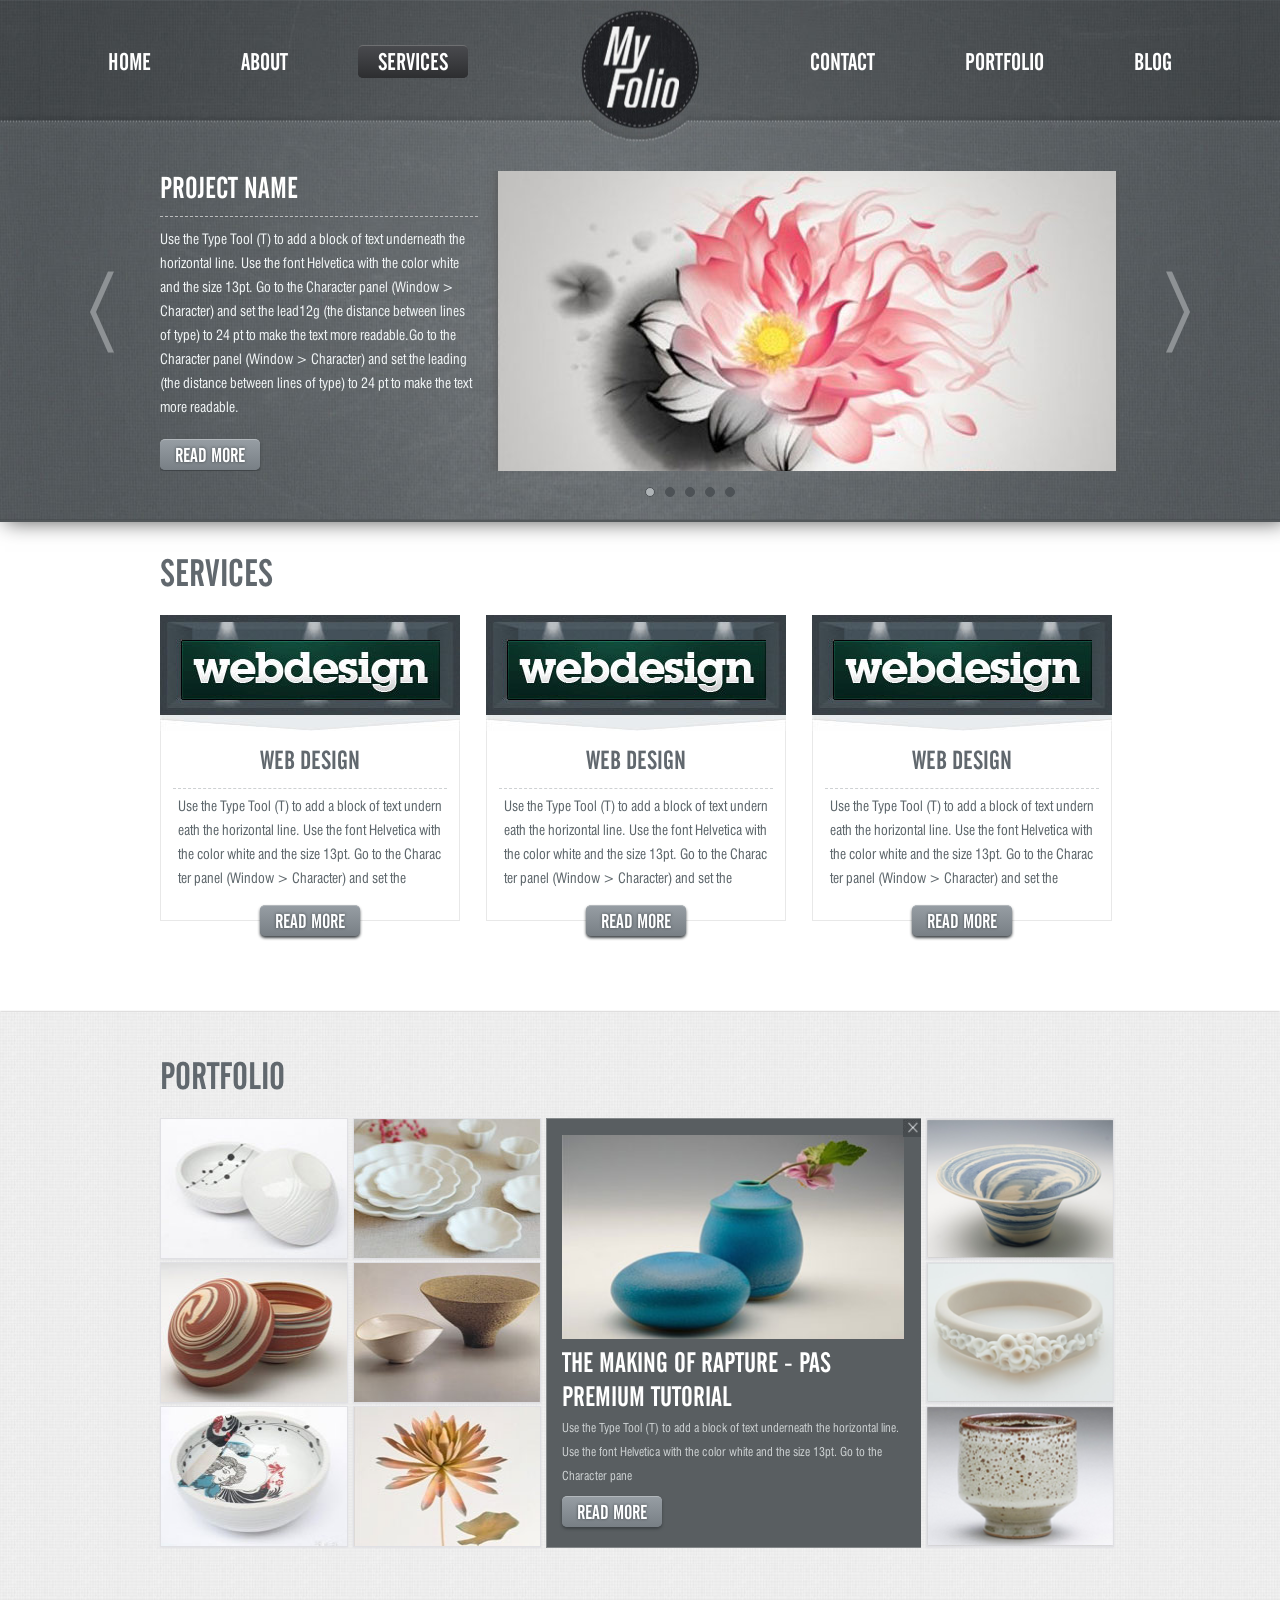
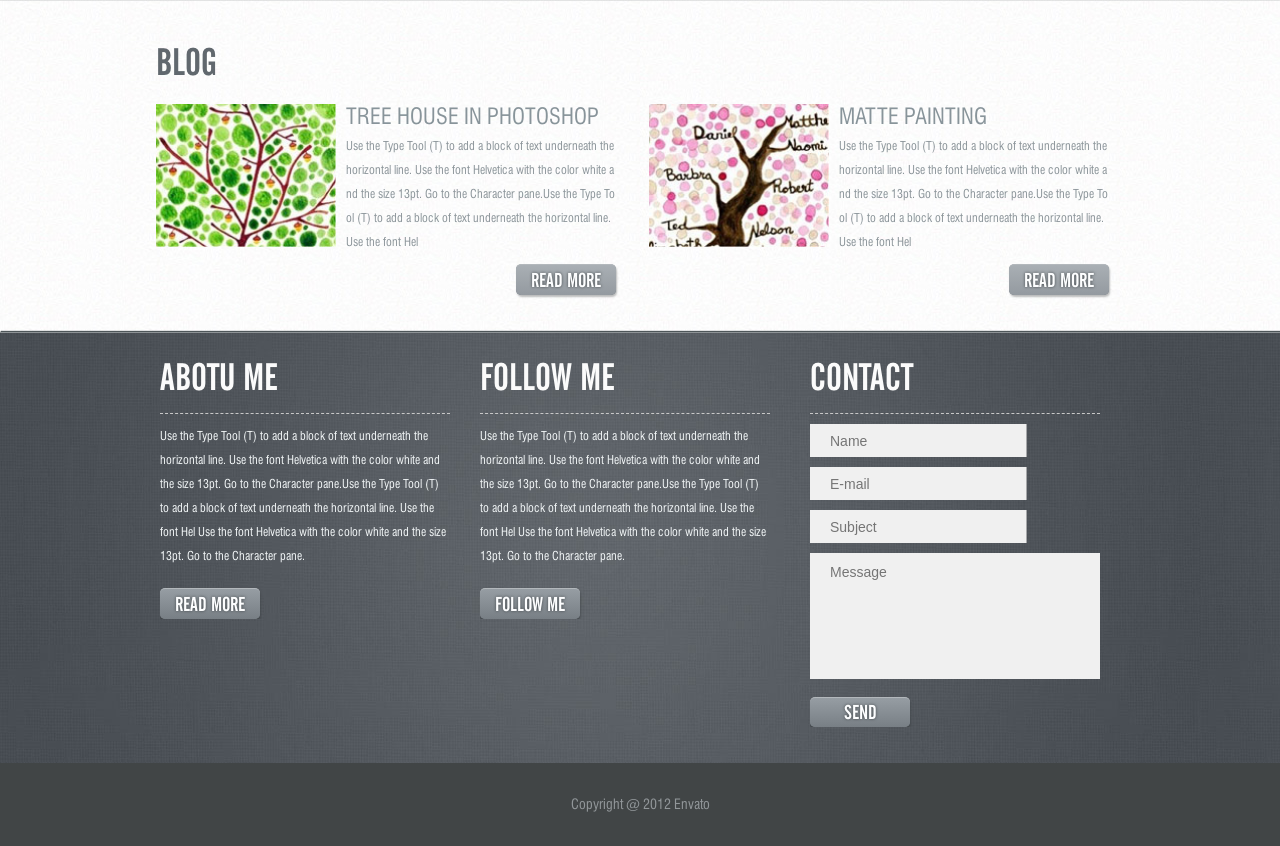
==== GrayTone/index.html @ 2d3a14a9 "新增 “灰调页面”" ====
<!DOCTYPE html>
<html>
	<head>
		<meta charset="utf-8" />
		<title>灰色基调</title>
		<link rel="stylesheet" href="css/style.css" />
		
	</head>
	<body>
			<div class="top">
			<div class="nav">
				<ul class="clearfix">
					<li><a href="#" >HOME</a></li>
					<li><a href="#" >ABOUT</a></li>
					<li><a href="#" class="active">SERVICES</a></li>
					<li class="fl_right  end"><a href="#">BLOG</a></li>
					<li class="fl_right"><a href="#">PORTFOLIO</a></li>
					<li class="fl_right"><a href="#">CONTACT</a></li>
				</ul>
			</div>
			
			<!-- PROJECT begin -->
			<div class="banner" id="banner">
				<ul class="arrows">
					<li id="prev"></li>
					<li id="next"></li>
				</ul>
				<div  class="project" >
				<ul class="clearfix" id="carousel" style="margin-left: -976px;">
					<!-- 图5 -->
					<li>
						<div class="pro_cont">
							<h2>PROJECT NAME</h2>
							<p>Use the Type Tool (T) to add a block of text underneath the 
								horizontal line. Use the font Helvetica with the color white and 
								the size 13pt. Go to the Character panel (Window > Character) 
								and set the lead12g (the distance between lines of type) to 24 pt 
								to make the text more readable.Go to the Character panel 
								(Window > Character) and set the leading (the distance 
								between lines of type) to 24 pt to make the text more readable.
							</p>
							<a href="#" class="more">READ MORE</a>
						</div>
						<div class="fl_left">
							<img title="PROJECT NAME" alt="PROJECT NAME" src="img/banner_img_05.jpg">
						</div>
					</li>
					<!-- 图1 -->
					<li>
						<div class="pro_cont">
							<h2>PROJECT NAME</h2>
							<p>Use the Type Tool (T) to add a block of text underneath the 
								horizontal line. Use the font Helvetica with the color white and 
								the size 13pt. Go to the Character panel (Window > Character) 
								and set the lead12g (the distance between lines of type) to 24 pt 
								to make the text more readable.Go to the Character panel 
								(Window > Character) and set the leading (the distance 
								between lines of type) to 24 pt to make the text more readable.
							</p>
							<a href="#" class="more">READ MORE</a>
						</div>
						<div class="fl_left">
							<img title="PROJECT NAME" alt="PROJECT NAME" src="img/banner_img_01.jpg">
						</div>
					</li>
					<!-- 图2 -->
					<li>
						<div class="pro_cont">
							<h2>PROJECT NAME</h2>
							<p>Use the Type Tool (T) to add a block of text underneath the 
								horizontal line. Use the font Helvetica with the color white and 
								the size 13pt. Go to the Character panel (Window > Character) 
								and set the lead12g (the distance between lines of type) to 24 pt 
								to make the text more readable.Go to the Character panel 
								(Window > Character) and set the leading (the distance 
								between lines of type) to 24 pt to make the text more readable.
							</p>
							<a href="#" class="more">READ MORE</a>
						</div>
						<div class="fl_left">
							<img title="PROJECT NAME" alt="PROJECT NAME" src="img/banner_img_02.jpg">
						</div>
					</li>
					<!-- 图3 -->
					<li>
						<div class="pro_cont">
							<h2>PROJECT NAME</h2>
							<p>Use the Type Tool (T) to add a block of text underneath the 
								horizontal line. Use the font Helvetica with the color white and 
								the size 13pt. Go to the Character panel (Window > Character) 
								and set the lead12g (the distance between lines of type) to 24 pt 
								to make the text more readable.Go to the Character panel 
								(Window > Character) and set the leading (the distance 
								between lines of type) to 24 pt to make the text more readable.
							</p>
							<a href="#" class="more">READ MORE</a>
						</div>
						<div class="fl_left">
							<img title="PROJECT NAME" alt="PROJECT NAME" src="img/banner_img_03.jpg">
						</div>
					</li>
					<!-- 图4 -->
					<li>
						<div class="pro_cont">
							<h2>PROJECT NAME</h2>
							<p>Use the Type Tool (T) to add a block of text underneath the 
								horizontal line. Use the font Helvetica with the color white and 
								the size 13pt. Go to the Character panel (Window > Character) 
								and set the lead12g (the distance between lines of type) to 24 pt 
								to make the text more readable.Go to the Character panel 
								(Window > Character) and set the leading (the distance 
								between lines of type) to 24 pt to make the text more readable.
							</p>
							<a href="#" class="more">READ MORE</a>
						</div>
						<div class="fl_left">
							<img title="PROJECT NAME" alt="PROJECT NAME" src="img/banner_img_04.jpg">
						</div>
					</li>
					<!-- 图5 -->
					<li>
						<div class="pro_cont">
							<h2>PROJECT NAME</h2>
							<p>Use the Type Tool (T) to add a block of text underneath the 
								horizontal line. Use the font Helvetica with the color white and 
								the size 13pt. Go to the Character panel (Window > Character) 
								and set the lead12g (the distance between lines of type) to 24 pt 
								to make the text more readable.Go to the Character panel 
								(Window > Character) and set the leading (the distance 
								between lines of type) to 24 pt to make the text more readable.
							</p>
							<a href="#" class="more">READ MORE</a>
						</div>
						<div class="fl_left">
							<img title="PROJECT NAME" alt="PROJECT NAME" src="img/banner_img_05.jpg">
						</div>
					</li>
					<!-- 图1 -->
					<li>
						<div class="pro_cont">
							<h2>PROJECT NAME</h2>
							<p>Use the Type Tool (T) to add a block of text underneath the 
								horizontal line. Use the font Helvetica with the color white and 
								the size 13pt. Go to the Character panel (Window > Character) 
								and set the lead12g (the distance between lines of type) to 24 pt 
								to make the text more readable.Go to the Character panel 
								(Window > Character) and set the leading (the distance 
								between lines of type) to 24 pt to make the text more readable.
							</p>
							<a href="#" class="more">READ MORE</a>
						</div>
						<div class="fl_left">
							<img title="PROJECT NAME" alt="PROJECT NAME" src="img/banner_img_01.jpg">
						</div>
					</li>
					
				</ul>
			</div>
				<ol class="round-list clearfix" id="roundList">
					<li index="1" class="round"></li>
					<li index="2"></li>
					<li index="3"></li>
					<li index="4"></li>
					<li index="5" class="end"></li>
				</ol>
			</div>
			<!-- PROJECT end -->
		</div>
		

		<!-- SERVICES beign -->
		<div class="services">
			<h2>SERVICES</h2>
			<ul class="clearfix">
				<li>
					<img alt="SERVICES" src="img/services.jpg">
					<div class="webdesign">
						<h3>WEB DESIGN</h3>
							<p>Use the Type Tool (T) to add a block of text 
								underneath the horizontal line. Use the font 
								Helvetica with the color white and the size 
								13pt. Go to the Character panel (Window > Character) 
								and set the
							</p>
						<a href="#" class="more btn_more">READ MORE</a>
					</div>
				</li>
				<li>
					<img alt="SERVICES" src="img/services.jpg">
					<div class="webdesign">
						<h3>WEB DESIGN</h3>
							<p>Use the Type Tool (T) to add a block of text 
								underneath the horizontal line. Use the font 
								Helvetica with the color white and the size 
								13pt. Go to the Character panel (Window > Character) 
								and set the 
							</p>
						<a href="#" class="more btn_more">READ MORE</a>
					</div>
				</li>
				<li class="end">
					<img  alt="SERVICES" src="img/services.jpg">
					<div class="webdesign">
						<h3>WEB DESIGN</h3>
							<p>Use the Type Tool (T) to add a block of text 
								underneath the horizontal line. Use the font 
								Helvetica with the color white and the size 
								13pt. Go to the Character panel (Window > Character) 
								and set the 
							</p>
						<a href="#" class="more btn_more">READ MORE</a>
					</div>
				</li>
			</ul>
		</div>
		<!-- SERVICES end -->
		
		<!-- PORTFOLIO begin -->
		<div class="phrtfolio">
			<div class="phrtfolio-list">
				<h2>PORTFOLIO</h2>
				<div class="clearfix">
					<ul>
						<li><img title="PORTFOLIO" alt="PORTFOLIO" src="img/Portfolio_02.jpg" /></li>
						<li><img title="PORTFOLIO" alt="PORTFOLIO" src="img/Portfolio_04.jpg" /></li>
						<li><img title="PORTFOLIO" alt="PORTFOLIO" src="img/Portfolio_06.jpg" /></li>
					</ul>
					<ul>
						<li><img title="PORTFOLIO" alt="PORTFOLIO" src="img/Portfolio_03.jpg" /></li>
						<li><img title="PORTFOLIO" alt="PORTFOLIO" src="img/Portfolio_05.jpg" /></li>
						<li><img title="PORTFOLIO" alt="PORTFOLIO" src="img/Portfolio_07.jpg" /></li>
					</ul>
					<ul class="pro_02">
						<li>
							<img title="close" alt="close" src="img/close.jpg" class="close">
							<img title="PORTFOLIO" alt="PORTFOLIO" src="img/Portfolio_01.jpg" />
							<h3>THE MAKING OF RAPTURE - PAS PREMIUM TUTORIAL</h3>
							<p>Use the Type Tool (T) to add a block of text 
								underneath the horizontal line. Use the font 
								Helvetica with the color white and the size 
								13pt. Go to the Character pane
							</p>
							<a href="#" class="more">READ MORE</a>
						</li>
					</ul>
					<ul>
						<li><img title="PORTFOLIO" alt="PORTFOLIO" src="img/Portfolio_08.png" /></li>
						<li><img title="PORTFOLIO" alt="PORTFOLIO" src="img/Portfolio_09.png" /></li>
						<li><img title="PORTFOLIO" alt="PORTFOLIO" src="img/Portfolio_10.png" /></li>
					</ul>
				</div>
			</div>
		</div>
		<!-- PORTFOLIO end -->

		
		<!-- blog begin -->
		<div class="blog">
			<div>
				<h2>BLOG</h2>
				<dl>
					<dt><img title="BLOG" alt="BLOG" src="img/blog_01.jpg"></dt>
					<dd>
						<h3>TREE HOUSE IN PHOTOSHOP</h3>
						<p>
							Use the Type Tool (T) to add a block 
							of text underneath the horizontal line. 
							Use the font Helvetica with the color 
							white and the size 13pt. Go to the 
							Character pane.Use the Type Tool (T) 
							to add a block of text underneath 
							the horizontal line. Use the font Hel
						</p>
						<a href="#" class="more">READ MORE</a>
					</dd>
				</dl>
				<dl class="end">
					<dt><img title="BLOG" alt="BLOG" src="img/blog_02.jpg"></dt>
					<dd>
						<h3>MATTE PAINTING</h3>
						<p>
							Use the Type Tool (T) to add a block 
							of text underneath the horizontal line. 
							Use the font Helvetica with the color 
							white and the size 13pt. Go to the 
							Character pane.Use the Type Tool (T) 
							to add a block of text underneath 
							the horizontal line. Use the font Hel
						</p>
						<a href="#" class="more">READ MORE</a>
					</dd>
				</dl>
			</div>
		</div>
		<!-- blog begin -->
		
		<!-- about begin -->
		<div class="about">
			<div>
				<div class="me">
					<h2>ABOTU ME</h2>
					<p>
						Use the Type Tool (T) to add a block of text underneath 
						the horizontal line. Use the font Helvetica with the color 
						white and the size 13pt. Go to the Character pane.Use the 
						Type Tool (T) to add a block of text underneath the horizontal 
						line. Use the font Hel Use the font Helvetica with the color 
						white and the size 13pt. Go to the Character pane.
					</p>
					<a href="#" class="more">READ MORE</a>
				</div>
				<div class="me">
					<h2>FOLLOW ME</h2>
					<p>
						Use the Type Tool (T) to add a block of text underneath 
						the horizontal line. Use the font Helvetica with the color 
						white and the size 13pt. Go to the Character pane.Use the 
						Type Tool (T) to add a block of text underneath the horizontal 
						line. Use the font Hel Use the font Helvetica with the color 
						white and the size 13pt. Go to the Character pane.
					</p>
					<a href="#" class="more">FOLLOW ME</a>
				</div>
				<div class="me end">
					<h2>CONTACT</h2>
						<form>
							<p><input type="text"  placeholder="Name" class="text"/></p>
							<p><input type="text"  placeholder="E-mail" class="text"/></p>
							<p><input type="text"  placeholder="Subject" class="text"/></p>
							<p><textarea class="text" placeholder="Message"></textarea></p>
							
							<input class="more sub" type="submit"  value="SEND"/>
						</form>
					
				</div>

			</div>
		</div>
		
		<div class="copyright">Copyright @ 2012 Envato</div>

		<script type="text/javascript" src="js/carousel.js"></script>
	</body>
</html>
---- GrayTone/css/style.css ----
.x01{border: 1px solid red}
/* 全局样式 start */
@font-face {
	font-family: '308-CAI978';
	src: url('../font/308-CAI978.eot'); /* IE9 Compat Modes */
	src: url('../font/308-CAI978.eot?#iefix') format('embedded-opentype'), /* IE6-IE8 */
             url('../font/308-CAI978.woff') format('woff'), /* Modern Browsers */
             url('../font/308-CAI978.ttf')  format('truetype'), /* Safari, Android, iOS */
             url('../font/308-CAI978.svg#YourWebFontName') format('svg'); /* Legacy iOS */
    }

 @font-face {
	font-family: '302-CAI978';
	src: url('../font/302-CAI978.eot'); /* IE9 Compat Modes */
	src: url('../font/302-CAI978.eot?#iefix') format('embedded-opentype'), /* IE6-IE8 */
             url('../font/302-CAI978.woff') format('woff'), /* Modern Browsers */
             url('../font/302-CAI978.ttf')  format('truetype'), /* Safari, Android, iOS */
             url('../font/302-CAI978.svg#YourWebFontName') format('svg'); /* Legacy iOS */
   }

body, dl, dd, h1, h2, h3, h4, h5, h6, p, form{margin:0;}   
ol,ul{margin:0; padding:0;}
input,textarea{outline:none;resize: none;border: 0}
html{
	font:100 14px "302-CAI978","Arial","Verdana";
}   


.fl_left{float: left;}

.fl_right{float: right;}

.clearfix{
	display:inline-block;
	clear:both;
	*zoom:1;
}

.clearfix:after{
	content:".";
	display:block;
	height:0;
	font-size:0;
	clear:both;
	visibility:hidden;
}

li{list-style: none;}

a{text-decoration: none;}

.more{
	display: block;
	width: 100px;
	height: 30px;
	font:20px "308-CAI978";
	line-height:31px ;
	border-radius: 5px;
	text-align: center;
	color: #fdfeff;
	background-color: #787f85;
	background-image:linear-gradient(to bottom,#969da3,#787f85);
	border-top: 1px solid #b3b8bc;
	box-shadow: 0px 2px 3px #3d4245;
	text-shadow: #3d4245 0 0 3px;
}

.more:hover{
	color: #f0f0f0;
	background-color: #3d4245;
	background-image:linear-gradient(to bottom,#787f85,#66696b);
	border-top: 1px solid #969da3;
}

.nav li.end,
.services li.end,
.blog dl.end,
.about .end{
	margin-right: 0;
}

.banner,
.pro_02,.me{
	color: #f1f5f6;
	line-height: 24px;
}

h2{
	font:38px "308-CAI978";
}


.services h2,.services h3,
.phrtfolio h2,.phrtfolio h3,
.blog h2{
	color: #61686e;
	margin-bottom: 20px;
}


.webdesign h3
{
	font:26px "308-CAI978";
	line-height: 34px;
}
/* 全局样式 end */



/* 导航 start */
.top{
	height: 520px;
	width: 100%;
	min-width: 1104px;
	max-width: 2200px;
	border-bottom: 2px solid #515659;
	background: url(../img/heard.jpg)  center;
	margin-left: auto;
	margin-right: auto;
	box-shadow: 5px 0px 20px #595a5a;
}

.nav{
	width: 1104px;
	height: 121px;
	margin-left: auto;
	margin-right: auto;
}

.nav ul{
	width: 100%;
	padding-top:45px;
}

.nav li{
	float: left;
	height: 32px;
	margin-right: 50px;
}

.nav .fl_right{
	float: right;
}

.nav a{
	display: block;
	font-family:"308-CAI978";
	font-size:24px;
	line-height: 32px;
	border-radius: 5px;
	text-align: center;
	color: #fff;
	border-top:1px solid transparent; /* 透明色 */
	padding: 0 20px;
}
.nav a:hover{
	border-top:1px solid rgb(111,112,114);
	background-color: #2d2e30;
	background-image:linear-gradient(to bottom,#494a4e,#2d2e30);
}

.nav .active{
	border-top:1px solid rgb(111,112,114);
	background-color: #2d2e30;
	background-image:linear-gradient(to bottom,#494a4e,#2d2e30);
}
/* 导航 end */


/* banner start */
.banner{
	width: 100%;
	height:300px;
	padding: 50px 0;
	position: relative;
}

.banner .project{
	height:100%;
	margin-left: auto;
	margin-right: auto;
	position: relative;
	width: 960px;
	overflow: hidden;
}

.banner .project ul{
	height:100%;
	width: 6832px;  /* 975pxml */
    /** 控制轮播**/
	/* margin-left: -975px; */
}

.banner .project li{
	float:left;
	padding-right: 20px;
}

.project img{
	width: 618px;
	height: 301px;
	box-shadow: 0px 0px 10px #565555;
}

.banner .pro_cont{
	width:318px;
	height:100%;
	margin-right: 20px;
	float: left;
}

.pro_cont h2{
	font-size: 30px;
	height: 45px;
	width: 100%;
	color: #ffffff;
	border-bottom: 1px dashed #bbbcbd;
	margin-bottom: 10px;

	overflow: hidden;
	white-space:nowrap;
    text-overflow: ellipsis;
}

.pro_cont p{
	margin-bottom: 20px;
	overflow:hidden;
}


.arrows{
	position:relative;
	width: 1100px;
	margin-left:auto;
	margin-right: auto;
}

#prev,#next{
	display: block;
	width: 24px;
	height: 82px;
	background-color: grey;
	background: url(../img/banner_arrows.png) no-repeat;
	position: absolute;
	top:100px;
	cursor: pointer;
}

#prev{
	left: 0;
	background-position: left;
}
#next{
	right: 0;
	background-position: right;
}



.round-list{
	width: 110px;
	height: 20px;
	position: absolute;
	left: 50%;
	bottom: 14px;
}


.round-list li{
	float: left;
	margin: 0px 5px;
	height: 8px;
	width: 8px;
	border-radius: 8px;
	border: 1px solid #4d5256;
	background-color: #4d5256;
	cursor: pointer;
}

.round-list li.round{
	border: 1px solid #4d5256;
	background-color: #afb4b7;
}

/* banner end */


/* services start */
.services{
	height: 450px;
	width: 960px;
	min-width: 960px;
	max-width: 2200px;
	border-bottom: #cfd0d2;
	padding: 30px 0px 10px 0px;
	margin-left: auto;
	margin-right: auto;
}


.services li{
	width: 300px;
	height: 312px;
	float: left;
	margin-right: 26px;
}


.services h3{
	text-align: center;
	font-size: 26px;
	padding-top: 14px;
	margin-bottom: 10px;
}

.webdesign {
	height: 190px;
	width: 298px;
	border-bottom: 1px solid #e8e8e8;
	border-right: 1px solid #e8e8e8;
	border-left: 1px solid #e8e8e8;
	margin-top: -4px;
}

.webdesign p{
	height: 96px;
	line-height: 24px;
	margin-left:12px;
	margin-right: 12px; 
	padding:5px;
	border-top: 1px dashed #ced1d3;
	color: #5d666b;
	word-break:break-all;
	overflow: hidden;
	
}

.btn_more{
	margin-left: auto;
	margin-right: auto;
	margin-top: 10px;
}
/* services end */


/* portfolio start*/
.phrtfolio{
	min-width: 1104px;
	max-width: 2200px;
	background: url(../img/pro_background.jpg)  repeat;
	width: 100%;
    height: 494px;
	padding: 43px 0px 52px 0px;
	box-shadow: 0px 0px 2px #9b9a9a;
}

.phrtfolio .phrtfolio-list{
	width: 960px;
	height: 100%;
	clear: both;
	padding-bottom:52px;
	margin-left: auto;
	margin-right: auto;
}

.phrtfolio ul{
	float: left;
	margin-right: 5px;
}

.phrtfolio img{
	width: 186px;
	height: 139px;
	border: 1px solid #e0e0e4;
	box-shadow: 0px 1px 2px #e0e0e4;
}
.phrtfolio img:hover,.blog img:hover{
	opacity: .8;
}

.pro_02 img{
	width: 342px;
	height: 204px;
	border:0;
	box-shadow: none;
}

.pro_02 {
 	margin-right: 5px;
	width:341px;
	height:406px;
	background-color:#595e61;
    border:1px solid #85898b;
    border-right:none;
    padding:16px 18px 6px 15px;
    position: relative;
}
        
.pro_02 .close{
	width: 18px;
	height: 18px;
 	position: absolute;
 	right: 0px;
 	top: 0px;
 }

.pro_02 h3{
	height: 64px;
	font:28px "308-CAI978";
	line-height: 34px;
	color: #ffffff;
	margin-bottom:6px;
	overflow: hidden;
}

.pro_02 p{
	height: 70px;
	font-size: 12px;
	overflow: hidden;
	color: #ced2d3;
}

.pro_02 .more{
	margin-top: 10px;
}

/* portfolio end */




/* blog start */

.blog{
	min-width: 1104px;
	max-width: 2200px;
	background: url(../img/blog_background.jpg) repeat;
	width: 100%;
    height: 330px;
    border-bottom: 1px solid #cdcdcd;
	color: #8d969b;
	box-shadow: 0px 0px 2px #c6c9ca;
}

.blog div{
	width: 968px;
	margin-left: auto;
	margin-right: auto;
}

.blog h2{
	padding-top: 40px;
}

.blog h3{
	width: 270px;
	height: 30px;
	font-size: 22px;
	font-weight: 500;
	color: #88949a;
}

.blog dl{
	width: 473px;
	height: 200px;
	float: left;
	margin-right: 20px;
}

	
.blog dl dt{
	width: 180px;
	height:100%;
	margin-right: 10px;
	float: left;
}
.blog dl dt img{
	width: 180px;
	height:143px;
}

.blog dl dd{
	width: 270px;
	height: 30px;
	line-height: 24px;
	font-size: 12px;
	word-break:break-all;
	float: left;
}


.blog dl dd a {
	float: right;
	background-image:linear-gradient(to bottom,#a9afb4,#949aa0);
	box-shadow: 1px 2px 2px #babbbb;
	margin-top: 10px;
}

/* blog end */



/* about start */
.about{
	min-width: 1104px;
	max-width: 2200px;
	background: url(../img/about_background.jpg) repeat;
	width: 100%;
    height: 430px;
    border-top: 1px solid #8e9396;
    box-shadow: 1px -1px 1px #4e5659;
}


.about>div{
	width: 960px;
	padding: 10px 0px 24px 0px;
	margin-left: auto;
	margin-right: auto;
	overflow: hidden;
}


.about h2{
	/* font: 100 39px "308-CAI978"; */
	display: block;
	border-bottom: 1px dashed #c8c8c8;
	color: #fbfbfb;
	line-height: 70px;
	margin-bottom: 10px;
}


.me{
	width: 290px;
	font-size: 12px;
	margin-right: 40px;
	overflow: hidden;
	float: left;
}

.me p{
	padding-bottom: 20px;
}

.text{
	font:100 14px Arial;
	color:#646464 ;
	padding: 11px 20px;
	width:176px;
	height: 11px;
	border-right: 1px solid #a6a7a9;
	background-color: #f0f0f0;
	overflow-y:hidden;
}

.me:first-child{
	margin-right: 30px;
}

.me form p{
	padding-bottom: 10px;
}

.me textarea{
	width: 263px;
	height: 104px;
}

.sub{
	line-height: 20px;
	border-top: 1px solid #b3b8bc;
}

.copyright{
	min-width: 1104px;
	max-width: 2200px;
	width: 100%;
	text-align: center;
	background-color: #414546;
	height: 83px;
	line-height: 83px;
	color: #919699;
}
/* about end */
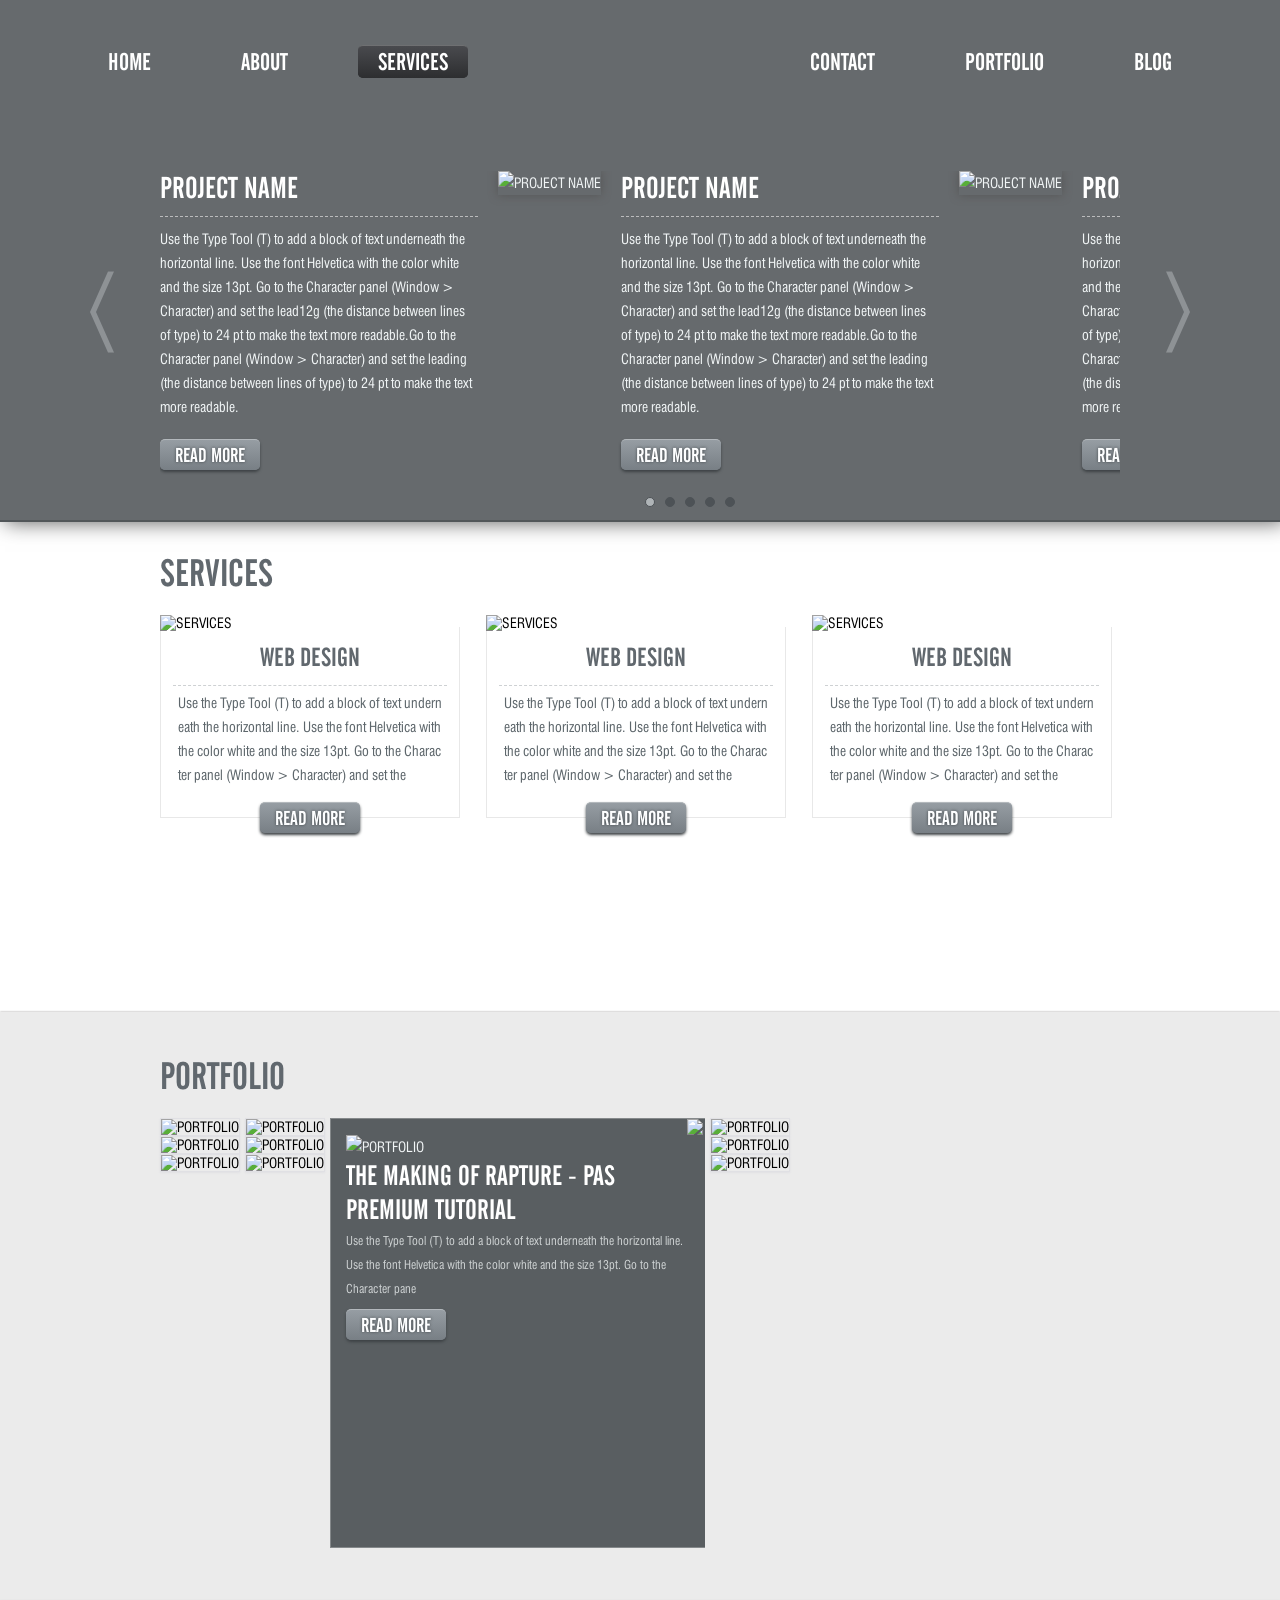
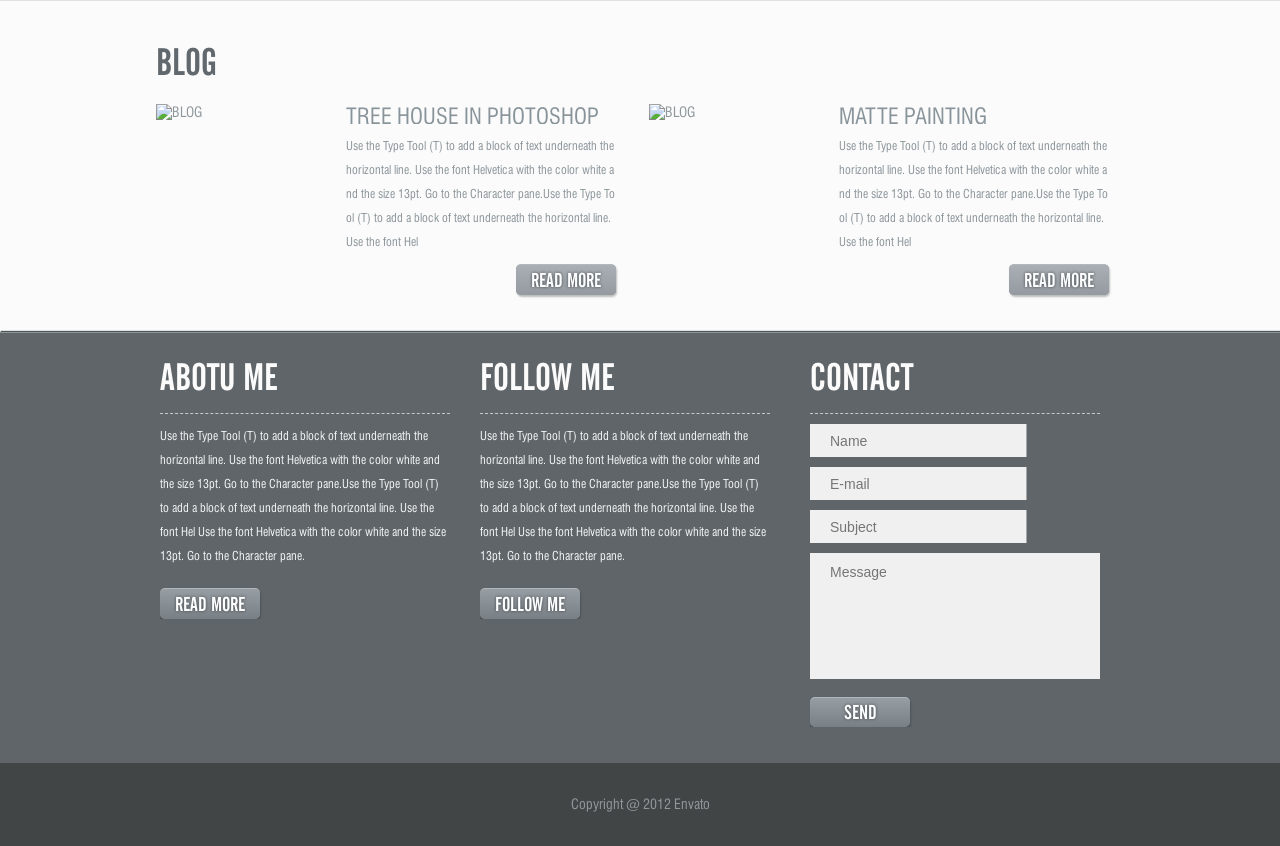
==== commit 4a16ed1d: "改图片地址，部分html修改" ====
--- a/GrayTone/index.html
+++ b/GrayTone/index.html
@@ -1,4 +1,4 @@
-<!DOCTYPE html>
+﻿<!DOCTYPE html>
 <html>
 	<head>
 		<meta charset="utf-8" />
@@ -60,7 +60,7 @@
 							<a href="#" class="more">READ MORE</a>
 						</div>
 						<div class="fl_left">
-							<img title="PROJECT NAME" alt="PROJECT NAME" src="img/banner_img_01.jpg">
+							<img title="PROJECT NAME" alt="PROJECT NAME" src="http://wx4.sinaimg.cn/large/820f2b38ly1fmy4t3db71j20h608dwf2.jpg">
 						</div>
 					</li>
 					<!-- 图2 -->
@@ -78,7 +78,7 @@
 							<a href="#" class="more">READ MORE</a>
 						</div>
 						<div class="fl_left">
-							<img title="PROJECT NAME" alt="PROJECT NAME" src="img/banner_img_02.jpg">
+							<img title="PROJECT NAME" alt="PROJECT NAME" src="http://wx1.sinaimg.cn/mw690/820f2b38ly1fmy4t40w6xj20h608dmyc.jpg">
 						</div>
 					</li>
 					<!-- 图3 -->
@@ -96,7 +96,7 @@
 							<a href="#" class="more">READ MORE</a>
 						</div>
 						<div class="fl_left">
-							<img title="PROJECT NAME" alt="PROJECT NAME" src="img/banner_img_03.jpg">
+							<img title="PROJECT NAME" alt="PROJECT NAME" src="http://wx3.sinaimg.cn/mw690/820f2b38ly1fmy4t4muu0j20h608dtah.jpg">
 						</div>
 					</li>
 					<!-- 图4 -->
@@ -114,7 +114,7 @@
 							<a href="#" class="more">READ MORE</a>
 						</div>
 						<div class="fl_left">
-							<img title="PROJECT NAME" alt="PROJECT NAME" src="img/banner_img_04.jpg">
+							<img title="PROJECT NAME" alt="PROJECT NAME" src="http://wx2.sinaimg.cn/mw690/820f2b38ly1fmy4t54ntlj20h608ddik.jpg">
 						</div>
 					</li>
 					<!-- 图5 -->
@@ -132,7 +132,7 @@
 							<a href="#" class="more">READ MORE</a>
 						</div>
 						<div class="fl_left">
-							<img title="PROJECT NAME" alt="PROJECT NAME" src="img/banner_img_05.jpg">
+							<img title="PROJECT NAME" alt="PROJECT NAME" src="http://wx3.sinaimg.cn/mw690/820f2b38ly1fmy4t5q4hdj20h608d433.jpg">
 						</div>
 					</li>
 					<!-- 图1 -->
@@ -150,7 +150,7 @@
 							<a href="#" class="more">READ MORE</a>
 						</div>
 						<div class="fl_left">
-							<img title="PROJECT NAME" alt="PROJECT NAME" src="img/banner_img_01.jpg">
+							<img title="PROJECT NAME" alt="PROJECT NAME" src="http://wx4.sinaimg.cn/large/820f2b38ly1fmy4t3db71j20h608dwf2.jpg">
 						</div>
 					</li>
 					
@@ -173,7 +173,7 @@
 			<h2>SERVICES</h2>
 			<ul class="clearfix">
 				<li>
-					<img alt="SERVICES" src="img/services.jpg">
+					<img alt="SERVICES" src="http://wx3.sinaimg.cn/mw690/820f2b38ly1fmy52d0vb3j208c0380td.jpg">
 					<div class="webdesign">
 						<h3>WEB DESIGN</h3>
 							<p>Use the Type Tool (T) to add a block of text 
@@ -186,7 +186,7 @@
 					</div>
 				</li>
 				<li>
-					<img alt="SERVICES" src="img/services.jpg">
+					<img alt="SERVICES" src="http://wx3.sinaimg.cn/mw690/820f2b38ly1fmy52d0vb3j208c0380td.jpg">
 					<div class="webdesign">
 						<h3>WEB DESIGN</h3>
 							<p>Use the Type Tool (T) to add a block of text 
@@ -199,7 +199,7 @@
 					</div>
 				</li>
 				<li class="end">
-					<img  alt="SERVICES" src="img/services.jpg">
+					<img  alt="SERVICES" src="http://wx3.sinaimg.cn/mw690/820f2b38ly1fmy52d0vb3j208c0380td.jpg">
 					<div class="webdesign">
 						<h3>WEB DESIGN</h3>
 							<p>Use the Type Tool (T) to add a block of text 
@@ -221,19 +221,19 @@
 				<h2>PORTFOLIO</h2>
 				<div class="clearfix">
 					<ul>
-						<li><img title="PORTFOLIO" alt="PORTFOLIO" src="img/Portfolio_02.jpg" /></li>
-						<li><img title="PORTFOLIO" alt="PORTFOLIO" src="img/Portfolio_04.jpg" /></li>
-						<li><img title="PORTFOLIO" alt="PORTFOLIO" src="img/Portfolio_06.jpg" /></li>
+						<li><img title="PORTFOLIO" alt="PORTFOLIO" src="http://wx1.sinaimg.cn/mw690/820f2b38ly1fmy527ozd2j205903vt8j.jpg" /></li>
+						<li><img title="PORTFOLIO" alt="PORTFOLIO" src="http://wx2.sinaimg.cn/mw690/820f2b38ly1fmy528qawuj205903vjrb.jpg" /></li>
+						<li><img title="PORTFOLIO" alt="PORTFOLIO" src="http://wx4.sinaimg.cn/mw690/820f2b38ly1fmy529utcxj205903vmx2.jpg" /></li>
 					</ul>
 					<ul>
-						<li><img title="PORTFOLIO" alt="PORTFOLIO" src="img/Portfolio_03.jpg" /></li>
-						<li><img title="PORTFOLIO" alt="PORTFOLIO" src="img/Portfolio_05.jpg" /></li>
-						<li><img title="PORTFOLIO" alt="PORTFOLIO" src="img/Portfolio_07.jpg" /></li>
+						<li><img title="PORTFOLIO" alt="PORTFOLIO" src="http://wx1.sinaimg.cn/mw690/820f2b38ly1fmy5284p2aj205903vwee.jpg" /></li>
+						<li><img title="PORTFOLIO" alt="PORTFOLIO" src="http://wx4.sinaimg.cn/mw690/820f2b38ly1fmy529d7g2j205903v3yd.jpg" /></li>
+						<li><img title="PORTFOLIO" alt="PORTFOLIO" src="http://wx3.sinaimg.cn/mw690/820f2b38ly1fmy52aavz6j205903vt8m.jpg" /></li>
 					</ul>
 					<ul class="pro_02">
 						<li>
-							<img title="close" alt="close" src="img/close.jpg" class="close">
-							<img title="PORTFOLIO" alt="PORTFOLIO" src="img/Portfolio_01.jpg" />
+							<img title="close" alt="close" src="http://wx2.sinaimg.cn/large/820f2b38ly1fmy526md66j200k00j741.jpg" class="close">
+							<img title="PORTFOLIO" alt="PORTFOLIO" src="http://wx3.sinaimg.cn/mw690/820f2b38ly1fmy536xvjlj209h05sgll.jpg" />
 							<h3>THE MAKING OF RAPTURE - PAS PREMIUM TUTORIAL</h3>
 							<p>Use the Type Tool (T) to add a block of text 
 								underneath the horizontal line. Use the font 
@@ -244,9 +244,9 @@
 						</li>
 					</ul>
 					<ul>
-						<li><img title="PORTFOLIO" alt="PORTFOLIO" src="img/Portfolio_08.png" /></li>
-						<li><img title="PORTFOLIO" alt="PORTFOLIO" src="img/Portfolio_09.png" /></li>
-						<li><img title="PORTFOLIO" alt="PORTFOLIO" src="img/Portfolio_10.png" /></li>
+						<li><img title="PORTFOLIO" alt="PORTFOLIO" src="http://wx4.sinaimg.cn/mw690/820f2b38ly1fmy52asdpzj204z03ydgl.jpg" /></li>
+						<li><img title="PORTFOLIO" alt="PORTFOLIO" src="http://wx3.sinaimg.cn/mw690/820f2b38ly1fmy52bendpj204z03xmxw.jpg" /></li>
+						<li><img title="PORTFOLIO" alt="PORTFOLIO" src="http://wx1.sinaimg.cn/mw690/820f2b38ly1fmy52c0tazj204z03x0tw.jpg" /></li>
 					</ul>
 				</div>
 			</div>
@@ -259,7 +259,7 @@
 			<div>
 				<h2>BLOG</h2>
 				<dl>
-					<dt><img title="BLOG" alt="BLOG" src="img/blog_01.jpg"></dt>
+					<dt><img title="BLOG" alt="BLOG" src="http://wx2.sinaimg.cn/mw690/820f2b38ly1fmy4t665pzj204z03w3yo.jpg"></dt>
 					<dd>
 						<h3>TREE HOUSE IN PHOTOSHOP</h3>
 						<p>
@@ -275,7 +275,7 @@
 					</dd>
 				</dl>
 				<dl class="end">
-					<dt><img title="BLOG" alt="BLOG" src="img/blog_02.jpg"></dt>
+					<dt><img title="BLOG" alt="BLOG" src="http://wx4.sinaimg.cn/mw690/820f2b38ly1fmy4t6lggkj204z03wjrh.jpg"></dt>
 					<dd>
 						<h3>MATTE PAINTING</h3>
 						<p>
@@ -340,5 +340,7 @@
 		<div class="copyright">Copyright @ 2012 Envato</div>
 
 		<script type="text/javascript" src="js/carousel.js"></script>
-	</body>
-</html>
+
+
+</body>
+</html>
--- a/GrayTone/css/style.css
+++ b/GrayTone/css/style.css
@@ -1,4 +1,4 @@
-.x01{border: 1px solid red}
+﻿.x01{border: 1px solid red}
 /* 全局样式 start */
 @font-face {
 	font-family: '308-CAI978';
@@ -114,7 +114,7 @@
 	min-width: 1104px;
 	max-width: 2200px;
 	border-bottom: 2px solid #515659;
-	background: url(../img/heard.jpg)  center;
+	background: url(http://wx1.sinaimg.cn/large/820f2b38ly1fmy536d60dj20xc0ef76e.jpg) #666a6d  center;
 	margin-left: auto;
 	margin-right: auto;
 	box-shadow: 5px 0px 20px #595a5a;
@@ -170,8 +170,8 @@
 /* banner start */
 .banner{
 	width: 100%;
-	height:300px;
-	padding: 50px 0;
+	height: 350px;
+  padding: 50px 0 10px 0;
 	position: relative;
 }
 
@@ -347,7 +347,7 @@
 .phrtfolio{
 	min-width: 1104px;
 	max-width: 2200px;
-	background: url(../img/pro_background.jpg)  repeat;
+	background: url(http://wx4.sinaimg.cn/large/820f2b38ly1fmy52cijhfj202100ojrc.jpg) #ebebeb  repeat;
 	width: 100%;
     height: 494px;
 	padding: 43px 0px 52px 0px;
@@ -434,7 +434,7 @@
 .blog{
 	min-width: 1104px;
 	max-width: 2200px;
-	background: url(../img/blog_background.jpg) repeat;
+	background: url(http://wx4.sinaimg.cn/large/820f2b38ly1fmy4t6zv0uj203c014jrf.jpg) #fbfbfb repeat;
 	width: 100%;
     height: 330px;
     border-bottom: 1px solid #cdcdcd;
@@ -454,10 +454,14 @@
 
 .blog h3{
 	width: 270px;
-	height: 30px;
+	height: 20px;
 	font-size: 22px;
 	font-weight: 500;
 	color: #88949a;
+  margin-bottom:10px;
+  
+  overflow:hidden;
+  text-overflow:ellipsis;
 }
 
 .blog dl{
@@ -498,13 +502,11 @@
 
 /* blog end */
 
-
-
 /* about start */
 .about{
 	min-width: 1104px;
 	max-width: 2200px;
-	background: url(../img/about_background.jpg) repeat;
+	background: url(http://wx3.sinaimg.cn/large/820f2b38ly1fmy4t2hbhvj20xc0bxgm8.jpg) #606569 repeat;
 	width: 100%;
     height: 430px;
     border-top: 1px solid #8e9396;
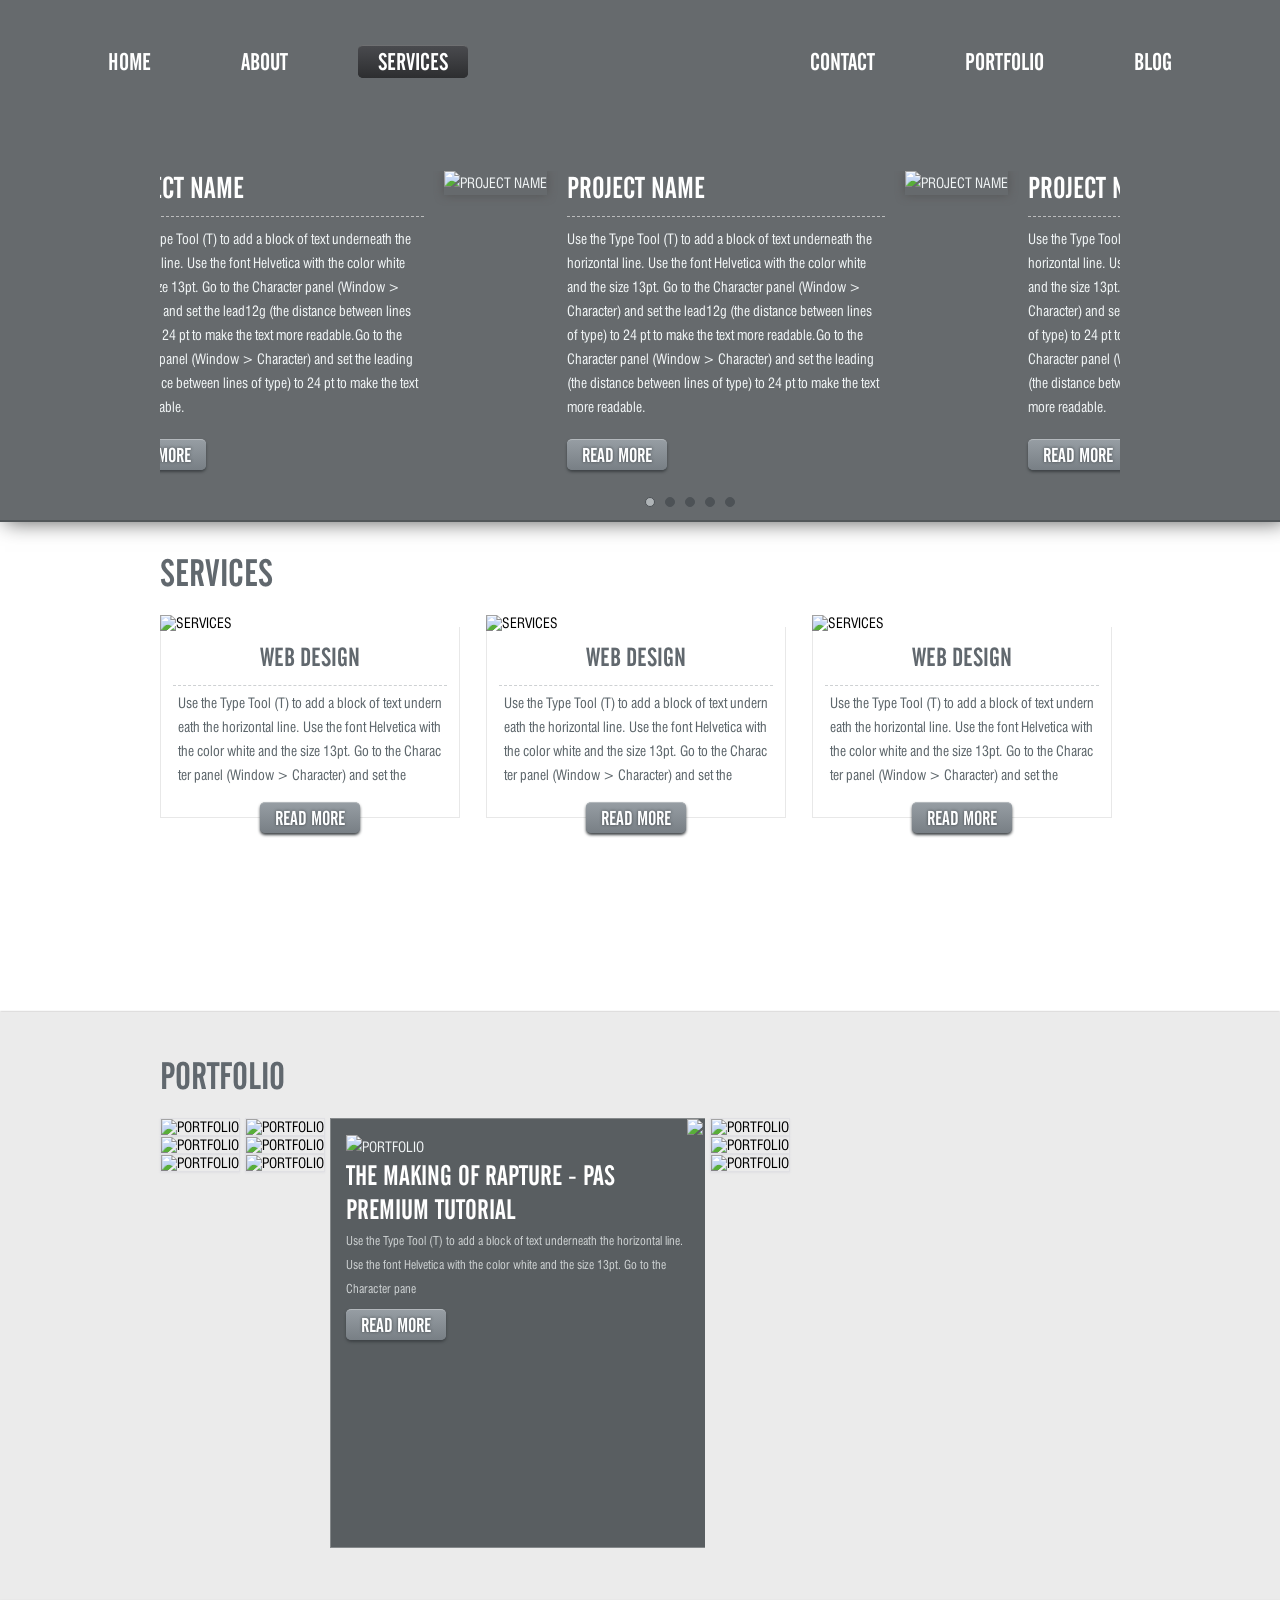
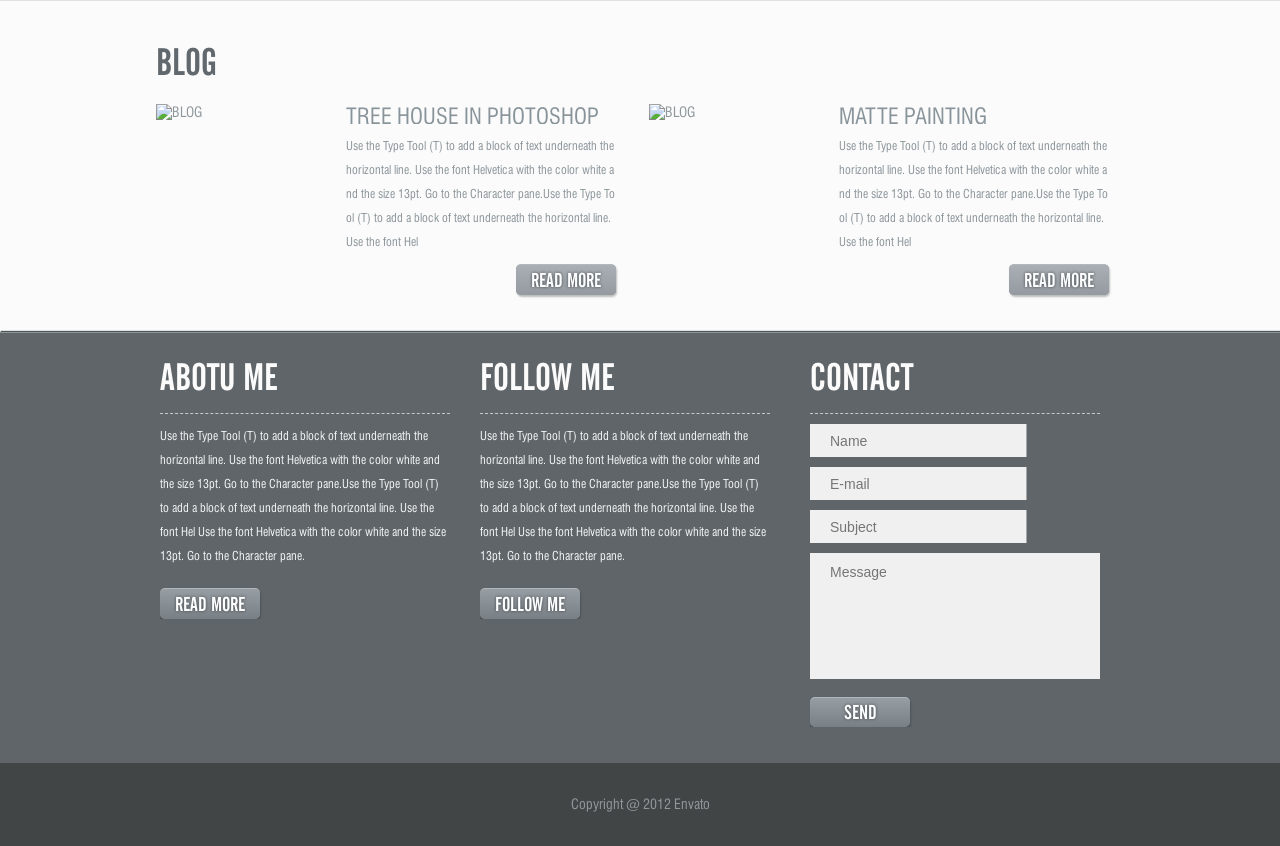
==== commit 4cce7b1d: "修改图片图床路径" ====
--- a/GrayTone/index.html
+++ b/GrayTone/index.html
@@ -42,7 +42,7 @@
 							<a href="#" class="more">READ MORE</a>
 						</div>
 						<div class="fl_left">
-							<img title="PROJECT NAME" alt="PROJECT NAME" src="img/banner_img_05.jpg">
+							<img title="PROJECT NAME" alt="PROJECT NAME" src="https://s2.ax1x.com/2019/08/18/mQvA0I.jpg">
 						</div>
 					</li>
 					<!-- 图1 -->
@@ -60,7 +60,7 @@
 							<a href="#" class="more">READ MORE</a>
 						</div>
 						<div class="fl_left">
-							<img title="PROJECT NAME" alt="PROJECT NAME" src="http://wx4.sinaimg.cn/large/820f2b38ly1fmy4t3db71j20h608dwf2.jpg">
+							<img title="PROJECT NAME" alt="PROJECT NAME" src="https://s2.ax1x.com/2019/08/18/mQv9pD.jpg">
 						</div>
 					</li>
 					<!-- 图2 -->
@@ -78,7 +78,7 @@
 							<a href="#" class="more">READ MORE</a>
 						</div>
 						<div class="fl_left">
-							<img title="PROJECT NAME" alt="PROJECT NAME" src="http://wx1.sinaimg.cn/mw690/820f2b38ly1fmy4t40w6xj20h608dmyc.jpg">
+							<img title="PROJECT NAME" alt="PROJECT NAME" src="https://s2.ax1x.com/2019/08/18/mQvC1e.jpg">
 						</div>
 					</li>
 					<!-- 图3 -->
@@ -96,7 +96,7 @@
 							<a href="#" class="more">READ MORE</a>
 						</div>
 						<div class="fl_left">
-							<img title="PROJECT NAME" alt="PROJECT NAME" src="http://wx3.sinaimg.cn/mw690/820f2b38ly1fmy4t4muu0j20h608dtah.jpg">
+							<img title="PROJECT NAME" alt="PROJECT NAME" src="https://s2.ax1x.com/2019/08/18/mQviXd.jpg">
 						</div>
 					</li>
 					<!-- 图4 -->
@@ -114,7 +114,7 @@
 							<a href="#" class="more">READ MORE</a>
 						</div>
 						<div class="fl_left">
-							<img title="PROJECT NAME" alt="PROJECT NAME" src="http://wx2.sinaimg.cn/mw690/820f2b38ly1fmy4t54ntlj20h608ddik.jpg">
+							<img title="PROJECT NAME" alt="PROJECT NAME" src="https://s2.ax1x.com/2019/08/18/mQvE7t.jpg">
 						</div>
 					</li>
 					<!-- 图5 -->
@@ -132,7 +132,7 @@
 							<a href="#" class="more">READ MORE</a>
 						</div>
 						<div class="fl_left">
-							<img title="PROJECT NAME" alt="PROJECT NAME" src="http://wx3.sinaimg.cn/mw690/820f2b38ly1fmy4t5q4hdj20h608d433.jpg">
+							<img title="PROJECT NAME" alt="PROJECT NAME" src="https://s2.ax1x.com/2019/08/18/mQvA0I.jpg">
 						</div>
 					</li>
 					<!-- 图1 -->
@@ -150,7 +150,7 @@
 							<a href="#" class="more">READ MORE</a>
 						</div>
 						<div class="fl_left">
-							<img title="PROJECT NAME" alt="PROJECT NAME" src="http://wx4.sinaimg.cn/large/820f2b38ly1fmy4t3db71j20h608dwf2.jpg">
+							<img title="PROJECT NAME" alt="PROJECT NAME" src="https://s2.ax1x.com/2019/08/18/mQv9pD.jpg">
 						</div>
 					</li>
 					
@@ -173,7 +173,7 @@
 			<h2>SERVICES</h2>
 			<ul class="clearfix">
 				<li>
-					<img alt="SERVICES" src="http://wx3.sinaimg.cn/mw690/820f2b38ly1fmy52d0vb3j208c0380td.jpg">
+					<img alt="SERVICES" src="https://s2.ax1x.com/2019/08/18/mQvwjJ.jpg">
 					<div class="webdesign">
 						<h3>WEB DESIGN</h3>
 							<p>Use the Type Tool (T) to add a block of text 
@@ -186,7 +186,7 @@
 					</div>
 				</li>
 				<li>
-					<img alt="SERVICES" src="http://wx3.sinaimg.cn/mw690/820f2b38ly1fmy52d0vb3j208c0380td.jpg">
+					<img alt="SERVICES" src="https://s2.ax1x.com/2019/08/18/mQvwjJ.jpg">
 					<div class="webdesign">
 						<h3>WEB DESIGN</h3>
 							<p>Use the Type Tool (T) to add a block of text 
@@ -199,7 +199,7 @@
 					</div>
 				</li>
 				<li class="end">
-					<img  alt="SERVICES" src="http://wx3.sinaimg.cn/mw690/820f2b38ly1fmy52d0vb3j208c0380td.jpg">
+					<img  alt="SERVICES" src="https://s2.ax1x.com/2019/08/18/mQvwjJ.jpg">
 					<div class="webdesign">
 						<h3>WEB DESIGN</h3>
 							<p>Use the Type Tool (T) to add a block of text 
@@ -221,19 +221,19 @@
 				<h2>PORTFOLIO</h2>
 				<div class="clearfix">
 					<ul>
-						<li><img title="PORTFOLIO" alt="PORTFOLIO" src="http://wx1.sinaimg.cn/mw690/820f2b38ly1fmy527ozd2j205903vt8j.jpg" /></li>
-						<li><img title="PORTFOLIO" alt="PORTFOLIO" src="http://wx2.sinaimg.cn/mw690/820f2b38ly1fmy528qawuj205903vjrb.jpg" /></li>
-						<li><img title="PORTFOLIO" alt="PORTFOLIO" src="http://wx4.sinaimg.cn/mw690/820f2b38ly1fmy529utcxj205903vmx2.jpg" /></li>
+						<li><img title="PORTFOLIO" alt="PORTFOLIO" src="https://s2.ax1x.com/2019/08/18/mQvMcQ.jpg" /></li>
+						<li><img title="PORTFOLIO" alt="PORTFOLIO" src="https://s2.ax1x.com/2019/08/18/mQv1ns.jpg" /></li>
+						<li><img title="PORTFOLIO" alt="PORTFOLIO" src="https://s2.ax1x.com/2019/08/18/mQv87q.jpg" /></li>
 					</ul>
 					<ul>
-						<li><img title="PORTFOLIO" alt="PORTFOLIO" src="http://wx1.sinaimg.cn/mw690/820f2b38ly1fmy5284p2aj205903vwee.jpg" /></li>
-						<li><img title="PORTFOLIO" alt="PORTFOLIO" src="http://wx4.sinaimg.cn/mw690/820f2b38ly1fmy529d7g2j205903v3yd.jpg" /></li>
-						<li><img title="PORTFOLIO" alt="PORTFOLIO" src="http://wx3.sinaimg.cn/mw690/820f2b38ly1fmy52aavz6j205903vt8m.jpg" /></li>
+						<li><img title="PORTFOLIO" alt="PORTFOLIO" src="https://s2.ax1x.com/2019/08/18/mQvQXj.jpg" /></li>
+						<li><img title="PORTFOLIO" alt="PORTFOLIO" src="https://s2.ax1x.com/2019/08/18/mQv3Bn.jpg" /></li>
+						<li><img title="PORTFOLIO" alt="PORTFOLIO" src="https://s2.ax1x.com/2019/08/18/mQvYNV.jpg" /></li>
 					</ul>
 					<ul class="pro_02">
 						<li>
-							<img title="close" alt="close" src="http://wx2.sinaimg.cn/large/820f2b38ly1fmy526md66j200k00j741.jpg" class="close">
-							<img title="PORTFOLIO" alt="PORTFOLIO" src="http://wx3.sinaimg.cn/mw690/820f2b38ly1fmy536xvjlj209h05sgll.jpg" />
+							<img title="close" alt="close" src="https://s2.ax1x.com/2019/08/18/mQvmh8.jpg" class="close">
+							<img title="PORTFOLIO" alt="PORTFOLIO" src="https://s2.ax1x.com/2019/08/18/mQvK1g.jpg" />
 							<h3>THE MAKING OF RAPTURE - PAS PREMIUM TUTORIAL</h3>
 							<p>Use the Type Tool (T) to add a block of text 
 								underneath the horizontal line. Use the font 
@@ -244,9 +244,9 @@
 						</li>
 					</ul>
 					<ul>
-						<li><img title="PORTFOLIO" alt="PORTFOLIO" src="http://wx4.sinaimg.cn/mw690/820f2b38ly1fmy52asdpzj204z03ydgl.jpg" /></li>
-						<li><img title="PORTFOLIO" alt="PORTFOLIO" src="http://wx3.sinaimg.cn/mw690/820f2b38ly1fmy52bendpj204z03xmxw.jpg" /></li>
-						<li><img title="PORTFOLIO" alt="PORTFOLIO" src="http://wx1.sinaimg.cn/mw690/820f2b38ly1fmy52c0tazj204z03x0tw.jpg" /></li>
+						<li><img title="PORTFOLIO" alt="PORTFOLIO" src="https://s2.ax1x.com/2019/08/18/mQvthT.png" /></li>
+						<li><img title="PORTFOLIO" alt="PORTFOLIO" src="https://s2.ax1x.com/2019/08/18/mQvU9U.png" /></li>
+						<li><img title="PORTFOLIO" alt="PORTFOLIO" src="https://s2.ax1x.com/2019/08/18/mQva3F.png" /></li>
 					</ul>
 				</div>
 			</div>
@@ -259,7 +259,7 @@
 			<div>
 				<h2>BLOG</h2>
 				<dl>
-					<dt><img title="BLOG" alt="BLOG" src="http://wx2.sinaimg.cn/mw690/820f2b38ly1fmy4t665pzj204z03w3yo.jpg"></dt>
+					<dt><img title="BLOG" alt="BLOG" src="https://s2.ax1x.com/2019/08/18/mQvknA.jpg"></dt>
 					<dd>
 						<h3>TREE HOUSE IN PHOTOSHOP</h3>
 						<p>
@@ -275,7 +275,7 @@
 					</dd>
 				</dl>
 				<dl class="end">
-					<dt><img title="BLOG" alt="BLOG" src="http://wx4.sinaimg.cn/mw690/820f2b38ly1fmy4t6lggkj204z03wjrh.jpg"></dt>
+					<dt><img title="BLOG" alt="BLOG" src="https://s2.ax1x.com/2019/08/18/mQvZAP.jpg"></dt>
 					<dd>
 						<h3>MATTE PAINTING</h3>
 						<p>
--- a/GrayTone/css/style.css
+++ b/GrayTone/css/style.css
@@ -63,6 +63,7 @@
 	border-top: 1px solid #b3b8bc;
 	box-shadow: 0px 2px 3px #3d4245;
 	text-shadow: #3d4245 0 0 3px;
+	overflow: hidden;
 }
 
 .more:hover{
@@ -114,7 +115,7 @@
 	min-width: 1104px;
 	max-width: 2200px;
 	border-bottom: 2px solid #515659;
-	background: url(http://wx1.sinaimg.cn/large/820f2b38ly1fmy536d60dj20xc0ef76e.jpg) #666a6d  center;
+	background: url(https://s2.ax1x.com/2019/08/18/mQvu9S.jpg) #666a6d  center;
 	margin-left: auto;
 	margin-right: auto;
 	box-shadow: 5px 0px 20px #595a5a;
@@ -240,7 +241,7 @@
 	width: 24px;
 	height: 82px;
 	background-color: grey;
-	background: url(../img/banner_arrows.png) no-repeat;
+	background: url(https://s2.ax1x.com/2019/08/18/mQvSfO.png) no-repeat;
 	position: absolute;
 	top:100px;
 	cursor: pointer;
@@ -347,7 +348,7 @@
 .phrtfolio{
 	min-width: 1104px;
 	max-width: 2200px;
-	background: url(http://wx4.sinaimg.cn/large/820f2b38ly1fmy52cijhfj202100ojrc.jpg) #ebebeb  repeat;
+	background: url(https://s2.ax1x.com/2019/08/18/mQvdc4.jpg) #ebebeb  repeat;
 	width: 100%;
     height: 494px;
 	padding: 43px 0px 52px 0px;
@@ -434,7 +435,7 @@
 .blog{
 	min-width: 1104px;
 	max-width: 2200px;
-	background: url(http://wx4.sinaimg.cn/large/820f2b38ly1fmy4t6zv0uj203c014jrf.jpg) #fbfbfb repeat;
+	background: url(https://s2.ax1x.com/2019/08/18/mQvetf.jpg) #fbfbfb repeat;
 	width: 100%;
     height: 330px;
     border-bottom: 1px solid #cdcdcd;
@@ -506,7 +507,7 @@
 .about{
 	min-width: 1104px;
 	max-width: 2200px;
-	background: url(http://wx3.sinaimg.cn/large/820f2b38ly1fmy4t2hbhvj20xc0bxgm8.jpg) #606569 repeat;
+	background: url(https://s2.ax1x.com/2019/08/18/mQvP6H.md.jpg) #606569 repeat;
 	width: 100%;
     height: 430px;
     border-top: 1px solid #8e9396;
